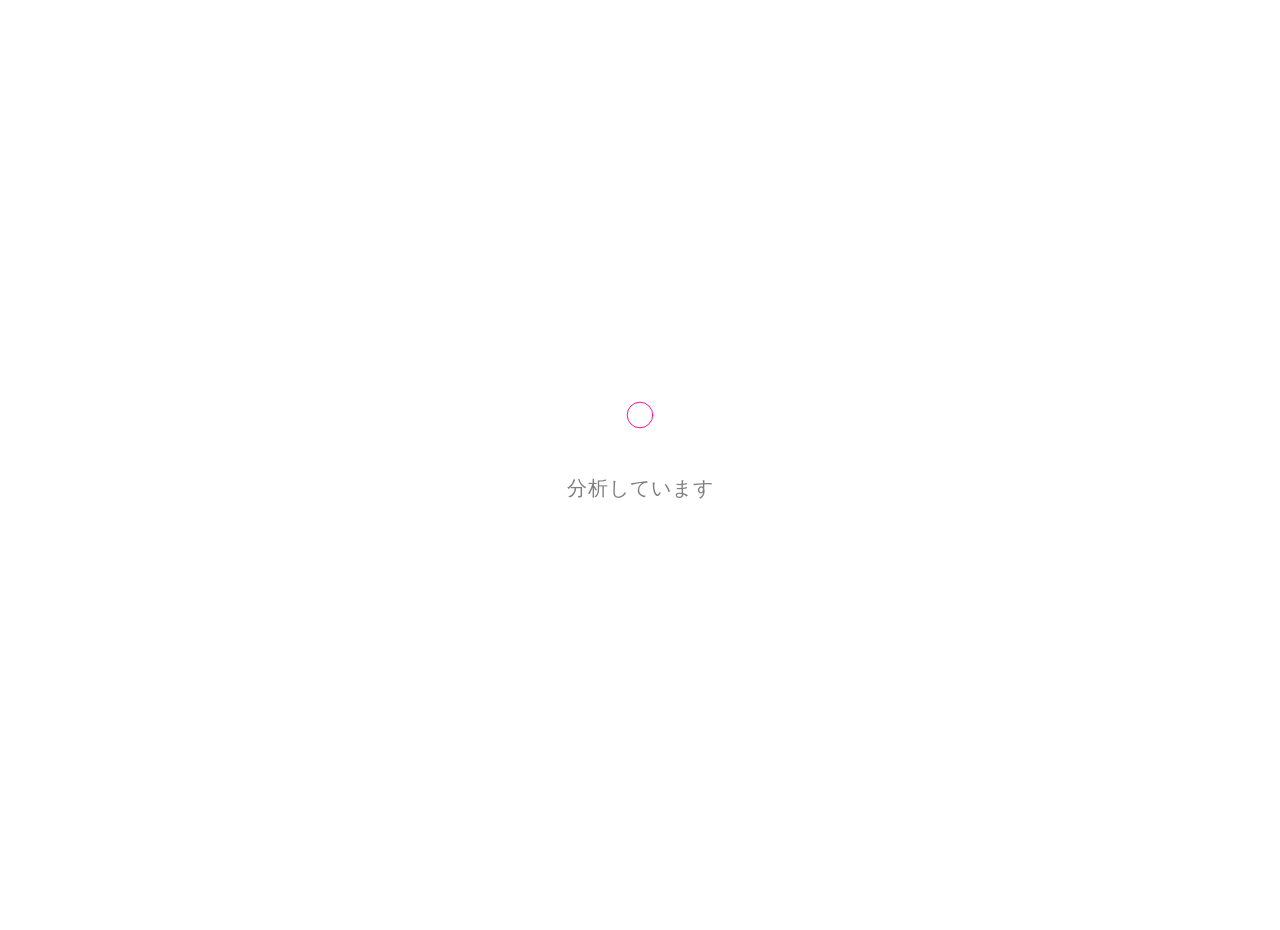
==== exhibition-results/index.html @ d35bbd56 "Initial commit" ====
<!DOCTYPE html>
<html lang="ja">
<head>
    <meta charset="UTF-8">
    <meta name="viewport" content="width=device-width, initial-scale=1.0">
    <title>美的プロファイル - AESTHETICS FOOTPRINTS</title>
    <!-- Google Fonts: Inter & Noto Sans JP -->
    <link rel="preconnect" href="https://fonts.googleapis.com">
    <link rel="preconnect" href="https://fonts.gstatic.com" crossorigin>
    <link href="https://fonts.googleapis.com/css2?family=Inter:wght@300;400;500;600&family=Noto+Sans+JP:wght@300;400;500&display=swap" rel="stylesheet">
    <link rel="stylesheet" href="style.css">
</head>
<body>
    <main class="app-container">
        
        <!-- STEP 1: 分析中 (Analyzing) -->
        <section class="step active" id="step-1">
            <div class="content-center">
                <div class="loader-container">
                    <svg class="loader" viewBox="0 0 50 50">
                        <circle class="loader-path" cx="25" cy="25" r="20" fill="none" stroke-width="1.5"></circle>
                    </svg>
                </div>
                <div class="text-group">
                    <p class="fade-text">分析しています</p>
                </div>
            </div>
        </section>

        <!-- STEP 2: 特徴の表示 (Traits) -->
        <section class="step" id="step-2">
            <div class="content-center">
                <span class="sub-title">あなたが繰り返し反応した特徴</span>
                <div class="tags-container" id="tags-list">
                    <!-- JSでクラス付与することで順次フェードイン -->
                    <span class="tag" style="--delay: 0.6s; --size: 2.5rem; --op: 1.0; font-weight: 800;">透明感</span>
                    <span class="tag" style="--delay: 1.4s; --size: 2.0rem; --op: 0.85; font-weight: 800;">静けさ</span>
                    <span class="tag" style="--delay: 2.2s; --size: 1.7rem; --op: 0.75; font-weight: 500;">余白</span>
                    <span class="tag" style="--delay: 3.0s; --size: 1.4rem; --op: 0.65; font-weight: 500;">自然光</span>
                    <span class="tag" style="--delay: 3.8s; --size: 1.2rem; --op: 0.55; font-weight: 400;">対称性</span>
                    <span class="tag" style="--delay: 4.6s; --size: 1.0rem; --op: 0.45; font-weight: 400;">浮遊感</span>
                </div>
            </div>
        </section>

        <!-- STEP 3: 分析結果 (Analysis Details) -->
        <section class="step" id="step-3">
            <div class="content-center">
                <div class="analysis-wrapper">
                    <p class="analysis-intro">
                        今回選択した作品には<br>
                        ・<strong>透明感</strong><br>
                        ・<strong>静けさ</strong><br>
                        ・<strong>自然光</strong><br>
                        という特徴が繰り返し見られました。
                    </p>
                    
                    <div class="chart-container">
                        <span class="chart-title">最も多く選択された特徴</span>
                        
                        <div class="chart-row">
                            <div class="chart-label-group">
                                <span class="chart-label">透明感</span>
                                <span class="chart-value">87%</span>
                            </div>
                            <div class="progress-bar-total">
                                <div class="progress-bar-fill" style="--width: 87%; --delay: 0.4s;"></div>
                            </div>
                        </div>

                        <div class="chart-row">
                            <div class="chart-label-group">
                                <span class="chart-label">静けさ</span>
                                <span class="chart-value">74%</span>
                            </div>
                            <div class="progress-bar-total">
                                <div class="progress-bar-fill" style="--width: 74%; --delay: 0.6s;"></div>
                            </div>
                        </div>

                        <div class="chart-row">
                            <div class="chart-label-group">
                                <span class="chart-label">余白</span>
                                <span class="chart-value">68%</span>
                            </div>
                            <div class="progress-bar-total">
                                <div class="progress-bar-fill" style="--width: 68%; --delay: 0.8s;"></div>
                            </div>
                        </div>

                        <div class="chart-row">
                            <div class="chart-label-group">
                                <span class="chart-label">自然光</span>
                                <span class="chart-value">63%</span>
                            </div>
                            <div class="progress-bar-total">
                                <div class="progress-bar-fill" style="--width: 63%; --delay: 1.0s;"></div>
                            </div>
                        </div>
                    </div>
                </div>
            </div>
        </section>

        <!-- STEP 4: コラージュ (Collage) -->
        <section class="step" id="step-4">
            <div class="collage-container">
                <div class="collage-canvas" id="collage-canvas">
                    <!-- JSで動的に配置して、ふんわり出現させる -->
                </div>

            </div>
        </section>

    </main>
    <script src="script.js"></script>
</body>
</html>
---- exhibition-results/style.css ----
/* STYLE SYSTEM: SWISS MONOCHROME WITH VIVID PINK ACCENT (Slide Style Match) */

:root {
    --color-bg: #ffffff;
    --color-text-primary: #262626;
    --color-text-muted: #7f7f7f;
    --color-border: #262626;
    --color-accent: #FF0A90; /* Vivid Pink */
    --font-sans: 'Helvetica Neue', Helvetica, Arial, 'Hiragino Kaku Gothic ProN', 'ヒラギノ角ゴ ProN W3', sans-serif;
    --transition-smooth: all 1.2s cubic-bezier(0.16, 1, 0.3, 1);
}

* {
    box-sizing: border-box;
    margin: 0;
    padding: 0;
}

body {
    background-color: var(--color-bg);
    color: var(--color-text-primary);
    font-family: var(--font-sans);
    letter-spacing: -0.03em;
    overflow: hidden;
    height: 100vh;
    width: 100vw;
    -webkit-font-smoothing: antialiased;
}

.app-container {
    position: relative;
    width: 100%;
    height: 100%;
    display: flex;
    justify-content: center;
    align-items: center;
}

/* SECTION & TRANSITION */
.step {
    position: absolute;
    top: 0;
    left: 0;
    width: 100%;
    height: 100%;
    display: flex;
    justify-content: center;
    align-items: center;
    opacity: 0;
    visibility: hidden;
    transform: translateY(30px);
    transition: opacity 1.4s cubic-bezier(0.16, 1, 0.3, 1),
                transform 1.4s cubic-bezier(0.16, 1, 0.3, 1),
                visibility 1.4s;
    z-index: 1;
    padding: 80px;
}

.step.active {
    opacity: 1;
    visibility: visible;
    transform: translateY(0);
    z-index: 2;
}

.step.leaving {
    opacity: 0;
    transform: translateY(-30px);
}

.content-center {
    max-width: 680px;
    width: 100%;
    display: flex;
    flex-direction: column;
    align-items: center;
    text-align: center;
}

/* TYPOGRAPHY */
strong {
    font-weight: 800;
    background-color: var(--color-accent);
    color: #ffffff;
    padding: 2px 8px;
}

/* STEP 1: LOADER */
.loader-container {
    margin-bottom: 40px;
}

.loader {
    width: 32px;
    height: 32px;
    animation: rotate 1.8s linear infinite;
}

.loader-path {
    stroke: var(--color-accent); /* Vivid Pink loading indicator */
    stroke-linecap: square; /* Sharp Swiss style */
    animation: dash 1.5s ease-in-out infinite;
}

.text-group {
    display: flex;
    flex-direction: column;
    gap: 8px;
}

.fade-text {
    font-size: 1.25rem;
    font-weight: 400;
    color: var(--color-text-muted);
    opacity: 0;
    transform: translateY(10px);
    animation: fadeInUp 1s cubic-bezier(0.16, 1, 0.3, 1) forwards;
    text-transform: uppercase;
    letter-spacing: 0.05em;
}

.fade-text.delay {
    animation-delay: 0.8s;
}

/* STEP 2: TAGS */
.sub-title {
    font-size: 1.1rem;
    font-weight: 400;
    color: var(--color-text-muted);
    letter-spacing: 0.1em;
    margin-bottom: 50px;
    text-transform: uppercase;
    opacity: 0;
    animation: fadeIn 1s ease forwards 0.3s;
}

.tags-container {
    display: flex;
    flex-direction: column;
    align-items: center;
    gap: 25px;
    width: 100%;
}

.tag {
    opacity: 0;
    transform: translateY(15px);
    font-size: var(--size);
    opacity: 0;
    color: var(--color-text-primary);
    transition: var(--transition-smooth);
}

.step.active .tag {
    animation: tagFadeIn 1.5s cubic-bezier(0.16, 1, 0.3, 1) forwards;
    animation-delay: var(--delay);
}

/* STEP 3: ANALYSIS */
.analysis-wrapper {
    width: 100%;
    text-align: left;
    display: flex;
    flex-direction: column;
    gap: 50px;
}

.analysis-intro {
    font-size: 1.8rem;
    font-weight: 800;
    line-height: 1.8;
    color: var(--color-text-primary);
}

.chart-container {
    display: flex;
    flex-direction: column;
    gap: 30px;
    width: 100%;
}

.chart-title {
    font-size: 1.0rem;
    font-weight: 800;
    color: var(--color-text-muted);
    letter-spacing: 0.05em;
    text-transform: uppercase;
    border-bottom: 2px solid var(--color-border);
    padding-bottom: 12px;
    margin-bottom: 5px;
}

.chart-row {
    display: flex;
    flex-direction: column;
    gap: 8px;
}

.chart-label-group {
    display: flex;
    justify-content: space-between;
    font-size: 1.1rem;
    font-weight: 800;
}

.chart-label {
    color: var(--color-text-primary);
    text-transform: uppercase;
}

.chart-value {
    color: var(--color-text-muted);
}

.progress-bar-total {
    width: 100%;
    height: 6px;
    background-color: rgba(0, 0, 0, 0.1);
    position: relative;
    overflow: hidden;
}

.progress-bar-fill {
    position: absolute;
    top: 0;
    left: 0;
    height: 100%;
    width: 0%;
    background-color: var(--color-accent);
    transition: width 1.8s cubic-bezier(0.16, 1, 0.3, 1);
    transition-delay: var(--delay);
}

.step.active .progress-bar-fill {
    width: var(--width);
}

/* STEP 4: COLLAGE */
.collage-container {
    position: relative;
    width: 100%;
    height: 100%;
    overflow: hidden;
    background-color: var(--color-bg);
}

.collage-canvas {
    display: grid;
    grid-template-columns: repeat(5, 1fr);
    grid-template-rows: repeat(2, 1fr);
    gap: 15px;
    width: 100%;
    height: 100%;
    padding: 80px 80px 180px 80px; /* Reserve space for footer overlay */
    z-index: 1;
}

.collage-item {
    width: 100%;
    height: 100%;
    overflow: hidden;
    background-color: #ffffff;
    /* No border, shadows, absolute positioning or rotation */
}

.collage-item img {
    width: 100%;
    height: 100%;
    object-fit: cover;
    filter: grayscale(10%) contrast(100%);
}

.collage-overlay {
    position: absolute;
    bottom: 8%;
    left: 50%;
    transform: translateX(-50%);
    z-index: 10;
    text-align: center;
    width: 90%;
    pointer-events: none;
}

.collage-footer-text {
    font-size: 1.25rem;
    font-weight: 800;
    color: var(--color-text-primary);
    letter-spacing: -0.02em;
    opacity: 0;
    transform: translateY(15px);
    transition: opacity 2.5s cubic-bezier(0.16, 1, 0.3, 1) 1.5s,
                transform 2.5s cubic-bezier(0.16, 1, 0.3, 1) 1.5s;
}

.step.active .collage-footer-text {
    opacity: 1;
    transform: translateY(0);
}

/* ANIMATIONS */
@keyframes rotate {
    100% { transform: rotate(360deg); }
}

@keyframes dash {
    0% {
        stroke-dasharray: 1, 150;
        stroke-dashoffset: 0;
    }
    50% {
        stroke-dasharray: 90, 150;
        stroke-dashoffset: -35;
    }
    100% {
        stroke-dasharray: 90, 150;
        stroke-dashoffset: -124;
    }
}

@keyframes fadeInUp {
    to {
        opacity: 1;
        transform: translateY(0);
    }
}

@keyframes fadeIn {
    to {
        opacity: 1;
    }
}

@keyframes tagFadeIn {
    to {
        opacity: var(--op);
        transform: translateY(0);
    }
}

/* RESPONSIVE DESIGN */
@media (max-width: 768px) {
    .step {
        padding: 40px 24px;
    }
    .analysis-intro {
        font-size: 1.4rem;
        line-height: 1.6;
    }
    .collage-footer-text {
        font-size: 1.05rem;
    }
}
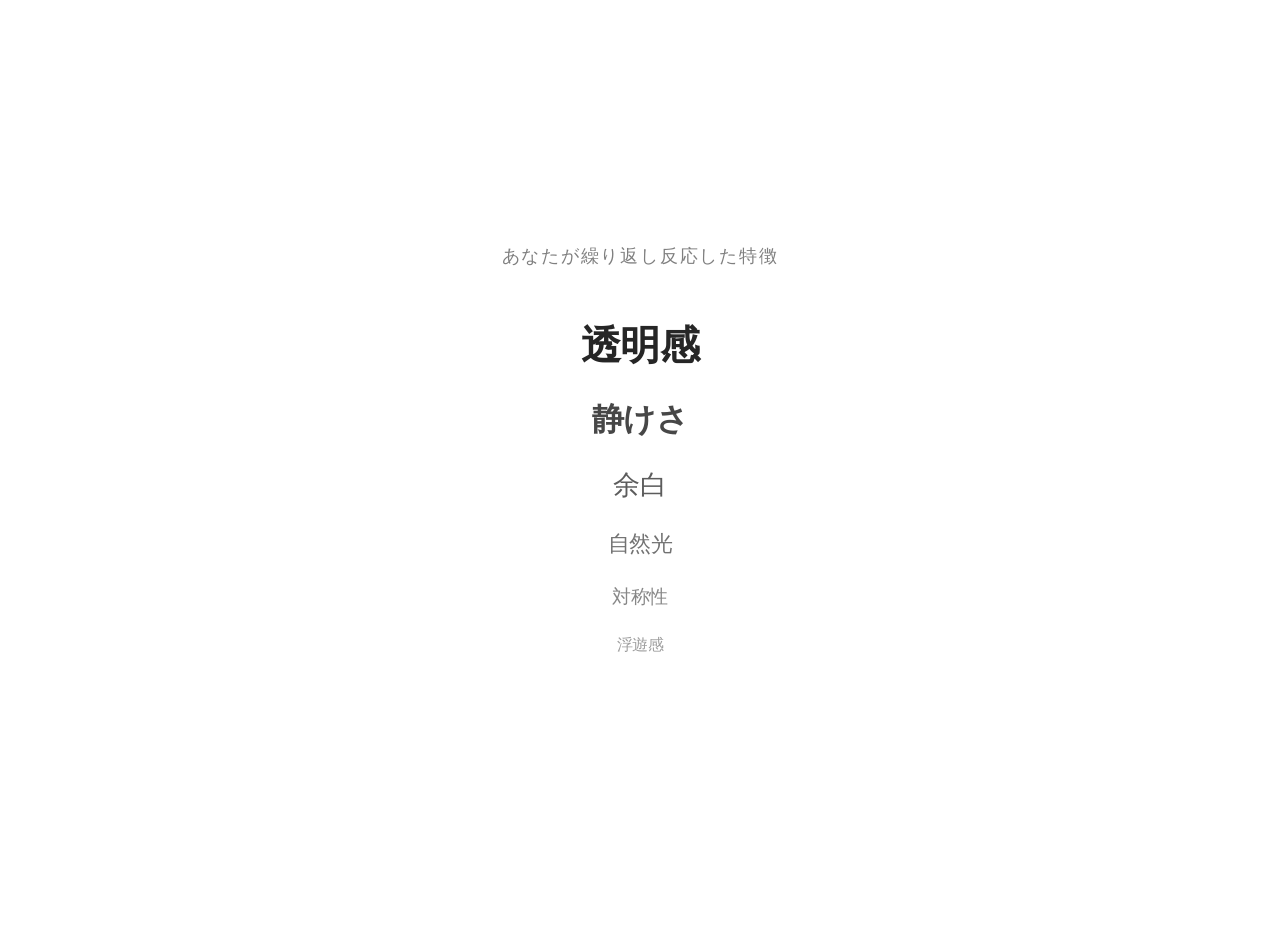
==== commit f1948c4c: "Refine presentation slides: update copy, problem statement, physical exhibition rationale, tag co-cr" ====
--- a/exhibition-results/index.html
+++ b/exhibition-results/index.html
@@ -13,22 +13,8 @@
 <body>
     <main class="app-container">
         
-        <!-- STEP 1: 分析中 (Analyzing) -->
-        <section class="step active" id="step-1">
-            <div class="content-center">
-                <div class="loader-container">
-                    <svg class="loader" viewBox="0 0 50 50">
-                        <circle class="loader-path" cx="25" cy="25" r="20" fill="none" stroke-width="1.5"></circle>
-                    </svg>
-                </div>
-                <div class="text-group">
-                    <p class="fade-text">分析しています</p>
-                </div>
-            </div>
-        </section>
-
         <!-- STEP 2: 特徴の表示 (Traits) -->
-        <section class="step" id="step-2">
+        <section class="step active" id="step-2">
             <div class="content-center">
                 <span class="sub-title">あなたが繰り返し反応した特徴</span>
                 <div class="tags-container" id="tags-list">
